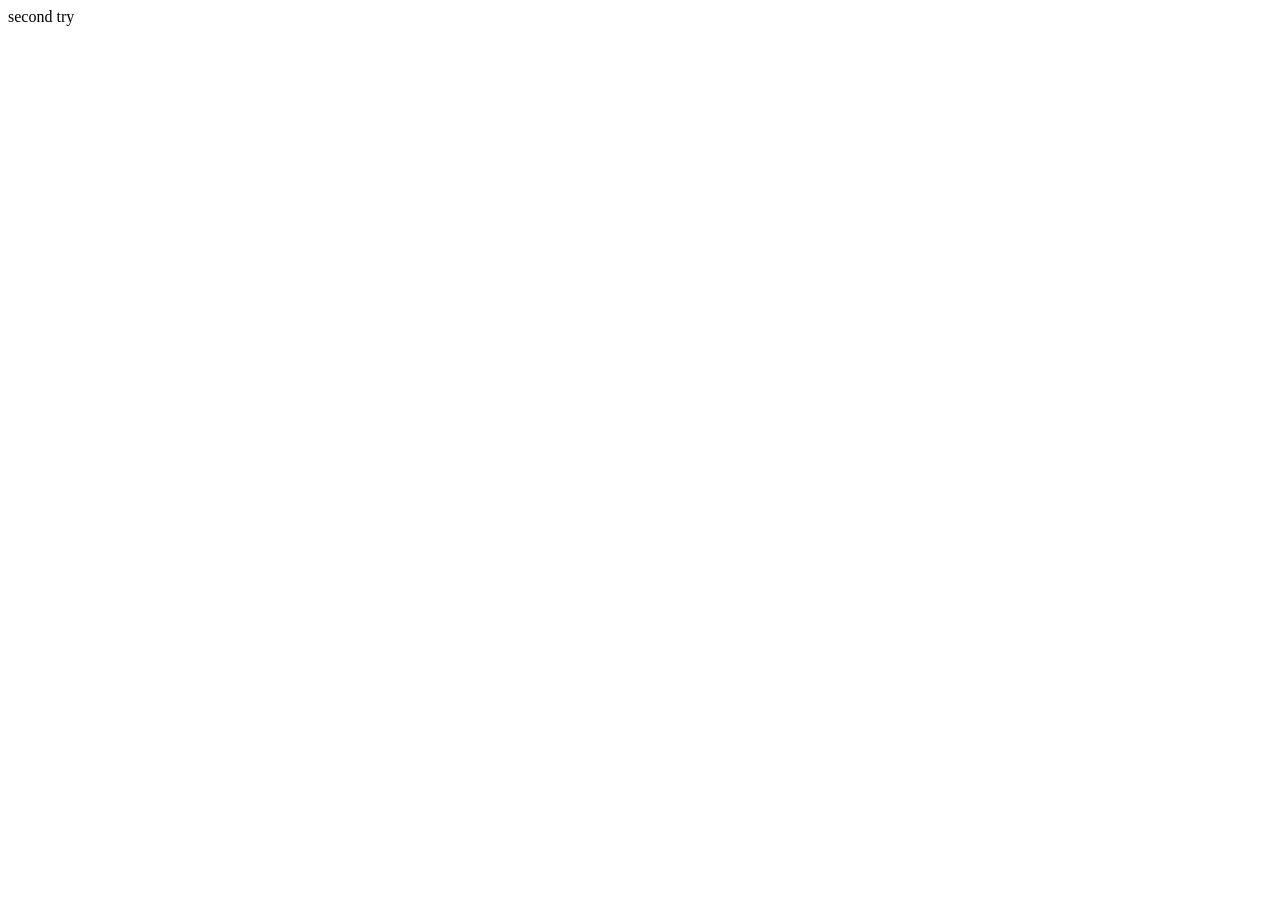
==== index.html @ b253c4c1 "upload try" ====
<!DOCTYPE html>
<html lang="en">
<head>
    <meta charset="UTF-8">
    <meta name="viewport" content="width=device-width, initial-scale=1.0">
    <title>My Simple Website</title>
</head>
<body>
    second try
</body>
</html>
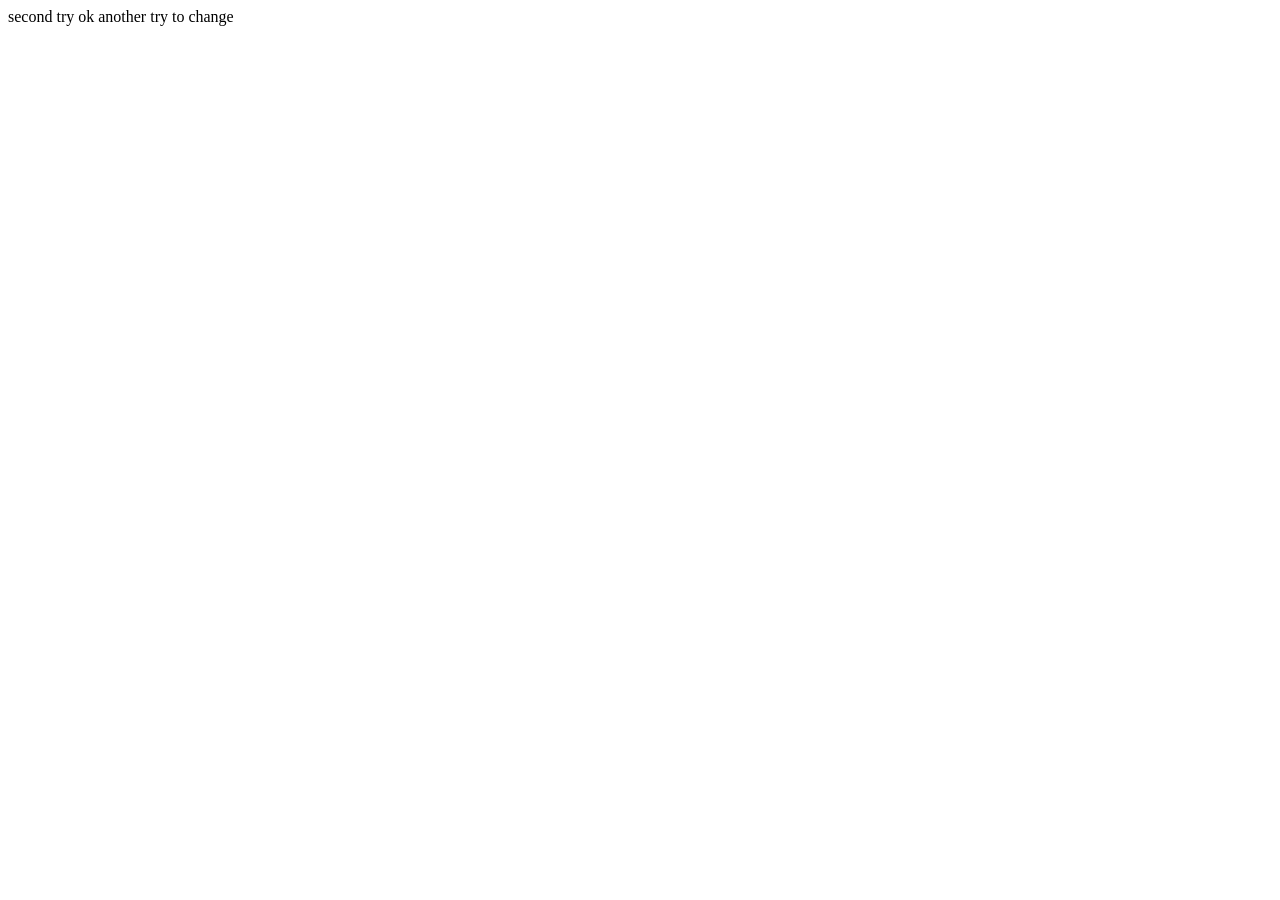
==== commit 19aee9c5: "site update" ====
--- a/index.html
+++ b/index.html
@@ -7,5 +7,7 @@
 </head>
 <body>
     second try
+
+    ok another try to change 
 </body>
 </html>
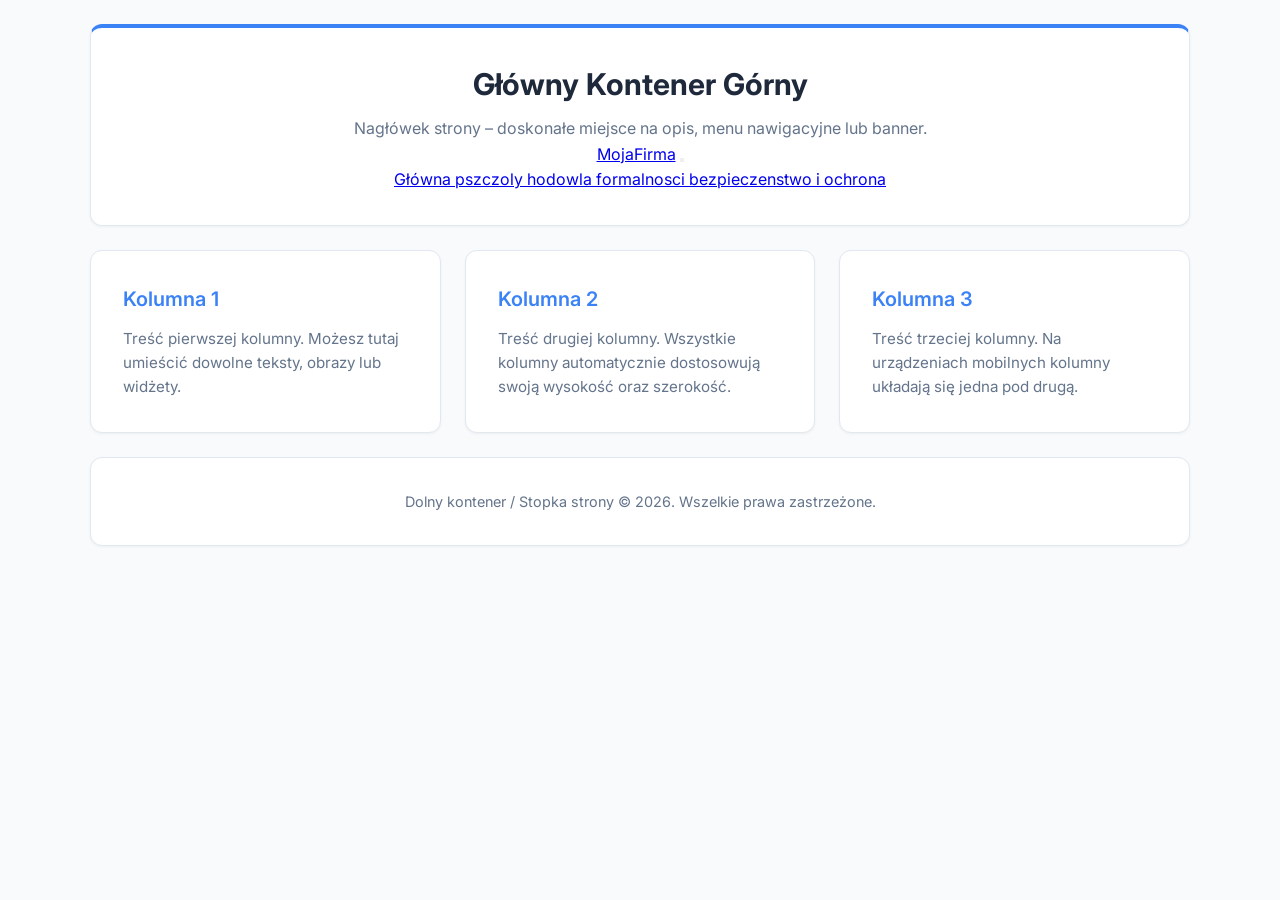
==== commit 9fc03802: "site changes" ====
--- a/index.html
+++ b/index.html
@@ -1,13 +1,68 @@
 <!DOCTYPE html>
-<html lang="en">
+<html lang="pl">
 <head>
     <meta charset="UTF-8">
     <meta name="viewport" content="width=device-width, initial-scale=1.0">
-    <title>My Simple Website</title>
+    <title>Strona z Kontenerami</title>
+    
+    <!-- Google Font - Inter -->
+    <link rel="preconnect" href="https://fonts.googleapis.com">
+    <link rel="preconnect" href="https://fonts.gstatic.com" crossorigin>
+    <link rel="stylesheet" href="style.css">
+    <link href="https://fonts.googleapis.com/css2?family=Inter:wght@300;400;600;700&display=swap" rel="stylesheet">
+
+   
 </head>
 <body>
-    second try
 
-    ok another try to change 
+    <div class="wrapper">
+        
+        <!-- 1. Górny kontener -->
+        <header class="card header-container">
+            <h1>Główny Kontener Górny</h1>
+            <p>Nagłówek strony – doskonałe miejsce na opis, menu nawigacyjne lub banner.</p>
+            <a href="index.html" class="logo">MojaFirma</a>
+            
+            <button class="hamburger" id="hamburger" aria-label="Otwórz menu">
+                <span class="bar"></span>
+                <span class="bar"></span>
+                <span class="bar"></span>
+            </button>
+
+            <p id="nav-menu">
+                <a href="index.html" class="nav-link active"> Główna </a>
+                <a href="site1.html" class="nav-link"> pszczoly </a>
+                <a href="site2.html" class="nav-link"> hodowla </a>
+                <a href="site3.html" class="nav-link"> formalnosci </a>
+                <a href="site4.html" class="nav-link"> bezpieczenstwo i ochrona </a>
+            </p>
+        </header>
+        
+
+        <!-- 2. Sekcja z trzema kolumnami -->
+        <main class="columns-container">
+            <section class="card column">
+                <h2>Kolumna 1</h2>
+                <p>Treść pierwszej kolumny. Możesz tutaj umieścić dowolne teksty, obrazy lub widżety.</p>
+            </section>
+
+            <section class="card column">
+                <h2>Kolumna 2</h2>
+                <p>Treść drugiej kolumny. Wszystkie kolumny automatycznie dostosowują swoją wysokość oraz szerokość.</p>
+            </section>
+
+            <section class="card column">
+                <h2>Kolumna 3</h2>
+                <p>Treść trzeciej kolumny. Na urządzeniach mobilnych kolumny układają się jedna pod drugą.</p>
+            </section>
+        </main>
+
+        <!-- 3. Dolny kontener -->
+        <footer class="card footer-container">
+            <p>Dolny kontener / Stopka strony &copy; 2026. Wszelkie prawa zastrzeżone.</p>
+        </footer>
+
+    </div>
+
 </body>
 </html>
--- a/style.css
+++ b/style.css
@@ -0,0 +1,125 @@
+        /* CSS Reset i zmienne */
+        :root {
+            --bg-color: #f8fafc;
+            --card-bg: #ffffff;
+            --text-primary: #1e293b;
+            --text-secondary: #64748b;
+            --accent-color: #3b82f6;
+            --border-color: #e2e8f0;
+            --shadow-sm: 0 1px 3px rgba(0,0,0,0.05);
+            --shadow-md: 0 4px 6px -1px rgba(0,0,0,0.05), 0 2px 4px -1px rgba(0,0,0,0.03);
+            --shadow-hover: 0 10px 15px -3px rgba(0,0,0,0.08), 0 4px 6px -2px rgba(0,0,0,0.04);
+            --radius: 12px;
+        }
+
+        * {
+            box-sizing: border-box;
+            margin: 0;
+            padding: 0;
+        }
+
+        body {
+            font-family: 'Inter', sans-serif;
+            background-color: var(--bg-color);
+            color: var(--text-primary);
+            line-height: 1.6;
+            min-height: 100vh;
+            display: flex;
+            flex-direction: column;
+            padding: 24px;
+        }
+
+        /* Główny kontener strony */
+        .wrapper {
+            max-width: 1100px;
+            width: 100%;
+            margin: 0 auto;
+            display: flex;
+            flex-direction: column;
+            gap: 24px;
+            flex-grow: 1;
+        }
+
+        /* Ogólne style kontenerów/kart */
+        .card {
+            background-color: var(--card-bg);
+            border: 1px solid var(--border-color);
+            border-radius: var(--radius);
+            padding: 32px;
+            box-shadow: var(--shadow-sm);
+            transition: transform 0.2s ease, box-shadow 0.2s ease;
+        }
+
+        .card:hover {
+            box-shadow: var(--shadow-md);
+        }
+
+        /* 1. Górny kontener (Nagłówek) */
+        .header-container {
+            text-align: center;
+            border-top: 4px solid var(--accent-color);
+        }
+
+        .header-container h1 {
+            font-size: 1.875rem;
+            font-weight: 700;
+            margin-bottom: 8px;
+            color: var(--text-primary);
+        }
+
+        .header-container p {
+            color: var(--text-secondary);
+            font-size: 1rem;
+        }
+
+        /* 2. Środkowa sekcja z 3 kolumnami */
+        .columns-container {
+            display: grid;
+            grid-template-columns: repeat(3, 1fr);
+            gap: 24px;
+        }
+
+        .column {
+            display: flex;
+            flex-direction: column;
+            justify-content: flex-start;
+        }
+
+        .column:hover {
+            transform: translateY(-2px);
+            box-shadow: var(--shadow-hover);
+        }
+
+        .column h2 {
+            font-size: 1.25rem;
+            font-weight: 600;
+            margin-bottom: 12px;
+            color: var(--accent-color);
+        }
+
+        .column p {
+            color: var(--text-secondary);
+            font-size: 0.95rem;
+        }
+
+        /* 3. Dolny kontener (Stopka/Podsumowanie) */
+        .footer-container {
+            text-align: center;
+            background-color: #ffffff;
+            color: var(--text-secondary);
+            font-size: 0.9rem;
+        }
+
+        @media (max-width: 768px) {
+            body {
+                padding: 16px;
+            }
+
+            .columns-container {
+                grid-template-columns: 1fr; /* Przejście na 1 kolumnę na mniejszych ekranach */
+            }
+
+            .card {
+                padding: 24px;
+            }
+        }
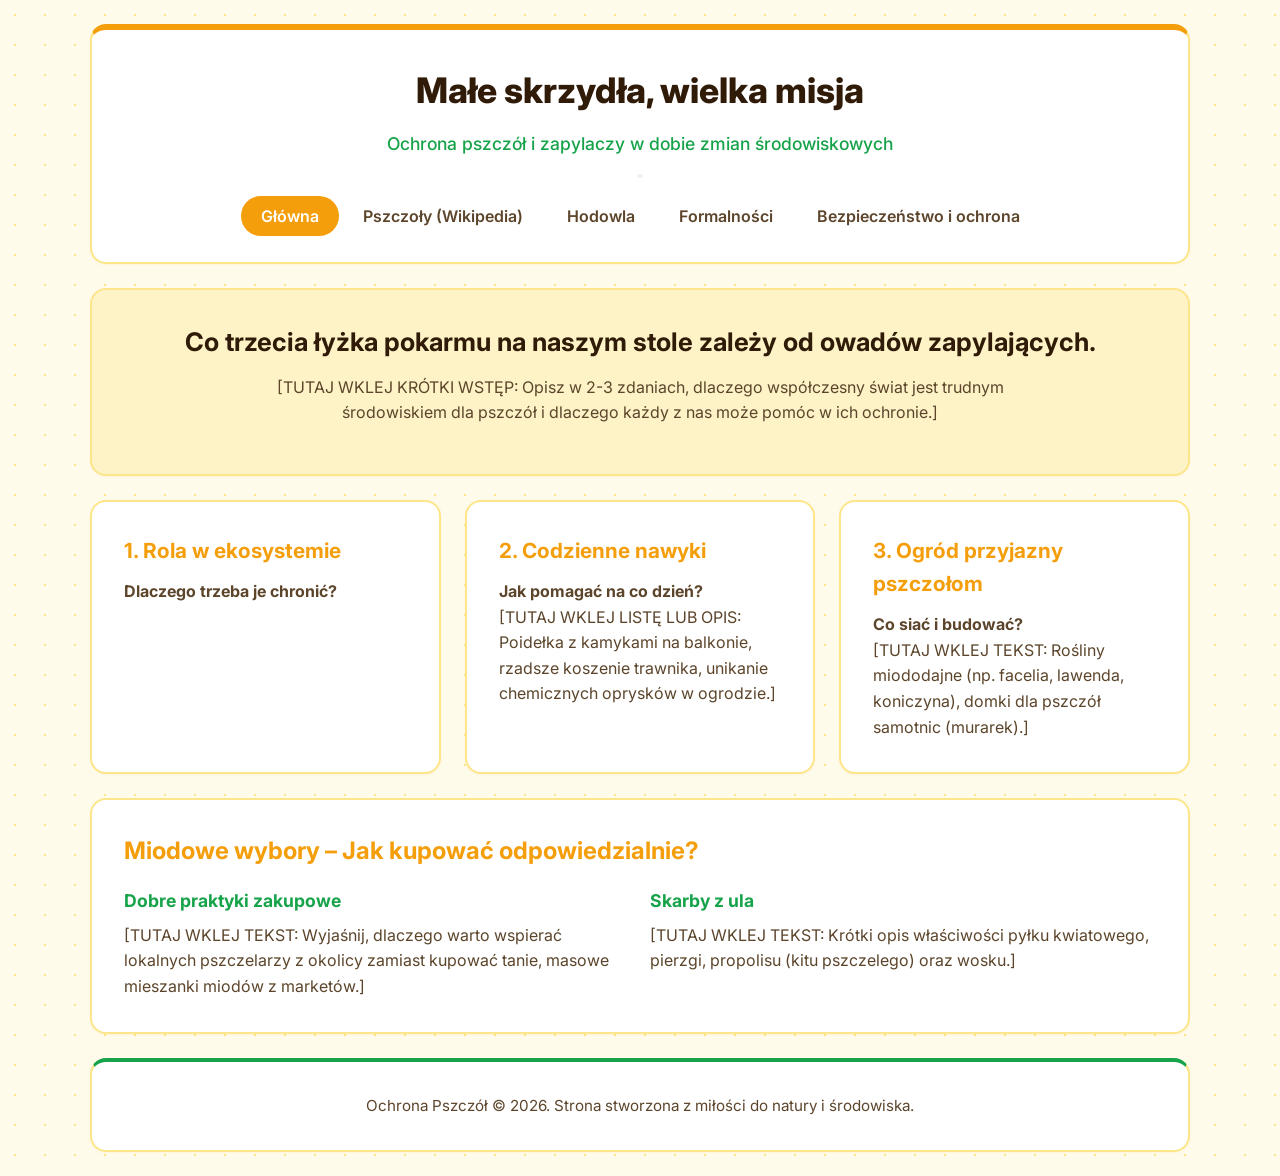
==== commit 9a1a5847: "new version" ====
--- a/index.html
+++ b/index.html
@@ -3,25 +3,23 @@
 <head>
     <meta charset="UTF-8">
     <meta name="viewport" content="width=device-width, initial-scale=1.0">
-    <title>Strona z Kontenerami</title>
+    <title>Ochrona Pszczół – Małe skrzydła, wielka misja</title>
     
     <!-- Google Font - Inter -->
     <link rel="preconnect" href="https://fonts.googleapis.com">
     <link rel="preconnect" href="https://fonts.gstatic.com" crossorigin>
+    <link href="https://fonts.googleapis.com/css2?family=Inter:wght@300;400;600;700;800&display=swap" rel="stylesheet">
+    
+    <!-- Plik ze stylami CSS -->
     <link rel="stylesheet" href="style.css">
-    <link href="https://fonts.googleapis.com/css2?family=Inter:wght@300;400;600;700&display=swap" rel="stylesheet">
-
-   
 </head>
 <body>
 
     <div class="wrapper">
         
-        <!-- 1. Górny kontener -->
         <header class="card header-container">
-            <h1>Główny Kontener Górny</h1>
-            <p>Nagłówek strony – doskonałe miejsce na opis, menu nawigacyjne lub banner.</p>
-            <a href="index.html" class="logo">MojaFirma</a>
+            <h1>Małe skrzydła, wielka misja</h1>
+            <p>Ochrona pszczół i zapylaczy w dobie zmian środowiskowych</p>
             
             <button class="hamburger" id="hamburger" aria-label="Otwórz menu">
                 <span class="bar"></span>
@@ -29,37 +27,80 @@
                 <span class="bar"></span>
             </button>
 
-            <p id="nav-menu">
-                <a href="index.html" class="nav-link active"> Główna </a>
-                <a href="site1.html" class="nav-link"> pszczoly </a>
-                <a href="site2.html" class="nav-link"> hodowla </a>
-                <a href="site3.html" class="nav-link"> formalnosci </a>
-                <a href="site4.html" class="nav-link"> bezpieczenstwo i ochrona </a>
+            <nav id="nav-menu" style="margin-top: 20px;">
+                <a href="index.html" class="nav-link active">Główna</a>
+                <a href="site1.html" class="nav-link">Pszczoły (Wikipedia)</a>
+                <a href="site2.html" class="nav-link">Hodowla</a>
+                <a href="site3.html" class="nav-link">Formalności</a>
+                <a href="site4.html" class="nav-link">Bezpieczeństwo i ochrona</a>
+            </nav>
+        </header>
+
+        
+        <section class="card" style="text-align: center; background-color: #fef3c7;">
+            <h2 style="font-size: 1.6rem; color: var(--text-primary); margin-bottom: 12px;">
+                Co trzecia łyżka pokarmu na naszym stole zależy od owadów zapylających.
+            </h2>
+            <p style="color: var(--text-secondary); max-width: 800px; margin: 0 auto 16px auto;">
+                [TUTAJ WKLEJ KRÓTKI WSTĘP: Opisz w 2-3 zdaniach, dlaczego współczesny świat jest trudnym środowiskiem dla pszczół i dlaczego każdy z nas może pomóc w ich ochronie.]
             </p>
-        </header>
-        
+        </section>
 
-        <!-- 2. Sekcja z trzema kolumnami -->
+
         <main class="columns-container">
+            
             <section class="card column">
-                <h2>Kolumna 1</h2>
-                <p>Treść pierwszej kolumny. Możesz tutaj umieścić dowolne teksty, obrazy lub widżety.</p>
+                <h2>1. Rola w ekosystemie</h2>
+                <p>
+                    <strong>Dlaczego trzeba je chronić?</strong><br>
+                </p>
             </section>
 
             <section class="card column">
-                <h2>Kolumna 2</h2>
-                <p>Treść drugiej kolumny. Wszystkie kolumny automatycznie dostosowują swoją wysokość oraz szerokość.</p>
+                <h2>2. Codzienne nawyki</h2>
+                <p>
+                    <strong>Jak pomagać na co dzień?</strong><br>
+                    [TUTAJ WKLEJ LISTĘ LUB OPIS: Poidełka z kamykami na balkonie, rzadsze koszenie trawnika, unikanie chemicznych oprysków w ogrodzie.]
+                </p>
             </section>
 
             <section class="card column">
-                <h2>Kolumna 3</h2>
-                <p>Treść trzeciej kolumny. Na urządzeniach mobilnych kolumny układają się jedna pod drugą.</p>
+                <h2>3. Ogród przyjazny pszczołom</h2>
+                <p>
+                    <strong>Co siać i budować?</strong><br>
+                    [TUTAJ WKLEJ TEKST: Rośliny miododajne (np. facelia, lawenda, koniczyna), domki dla pszczół samotnic (murarek).]
+                </p>
             </section>
+
         </main>
 
-        <!-- 3. Dolny kontener -->
+
+        <section class="card">
+            <h2 style="color: var(--accent-color); font-size: 1.5rem; margin-bottom: 12px;">
+                Miodowe wybory – Jak kupować odpowiedzialnie?
+            </h2>
+            <div style="display: grid; grid-template-columns: repeat(auto-fit, minmax(280px, 1fr)); gap: 20px; margin-top: 16px;">
+                
+                <div>
+                    <h3 style="color: var(--accent-eco); font-size: 1.1rem; margin-bottom: 8px;">Dobre praktyki zakupowe</h3>
+                    <p style="color: var(--text-secondary);">
+                        [TUTAJ WKLEJ TEKST: Wyjaśnij, dlaczego warto wspierać lokalnych pszczelarzy z okolicy zamiast kupować tanie, masowe mieszanki miodów z marketów.]
+                    </p>
+                </div>
+
+                <div>
+                    <h3 style="color: var(--accent-eco); font-size: 1.1rem; margin-bottom: 8px;">Skarby z ula</h3>
+                    <p style="color: var(--text-secondary);">
+                        [TUTAJ WKLEJ TEKST: Krótki opis właściwości pyłku kwiatowego, pierzgi, propolisu (kitu pszczelego) oraz wosku.]
+                    </p>
+                </div>
+
+            </div>
+        </section>
+
+
         <footer class="card footer-container">
-            <p>Dolny kontener / Stopka strony &copy; 2026. Wszelkie prawa zastrzeżone.</p>
+            <p>Ochrona Pszczół &copy; 2026. Strona stworzona z miłości do natury i środowiska.</p>
         </footer>
 
     </div>
--- a/style.css
+++ b/style.css
@@ -1,125 +1,161 @@
-        /* CSS Reset i zmienne */
-        :root {
-            --bg-color: #f8fafc;
-            --card-bg: #ffffff;
-            --text-primary: #1e293b;
-            --text-secondary: #64748b;
-            --accent-color: #3b82f6;
-            --border-color: #e2e8f0;
-            --shadow-sm: 0 1px 3px rgba(0,0,0,0.05);
-            --shadow-md: 0 4px 6px -1px rgba(0,0,0,0.05), 0 2px 4px -1px rgba(0,0,0,0.03);
-            --shadow-hover: 0 10px 15px -3px rgba(0,0,0,0.08), 0 4px 6px -2px rgba(0,0,0,0.04);
-            --radius: 12px;
-        }
+/* CSS Reset i zmienne - Motyw Pszczoły i Ekologia */
+:root {
+    /* Kolory tła i kart */
+    --bg-color: #fffbeb;
+    --card-bg: #ffffff;
+    
+    /* Typografia */
+    --text-primary: #301b08; 
+    --text-secondary: #5c452b; 
+    
+    /* Kolory akcentujące */
+    --accent-color: #f59e0b; 
+    --accent-eco: #16a34a; 
+    --border-color: #fde68a; 
+    
+    /* Cienie */
+    --shadow-sm: 0 1px 3px rgba(245, 158, 11, 0.08);
+    --shadow-md: 0 4px 6px -1px rgba(245, 158, 11, 0.12), 0 2px 4px -1px rgba(0, 0, 0, 0.04);
+    --shadow-hover: 0 12px 20px -3px rgba(245, 158, 11, 0.2), 0 4px 6px -2px rgba(0, 0, 0, 0.05);
+    
+    /* Zaokrąglenia */
+    --radius: 16px; 
+}
 
-        * {
-            box-sizing: border-box;
-            margin: 0;
-            padding: 0;
-        }
+* {
+    box-sizing: border-box;
+    margin: 0;
+    padding: 0;
+}
 
-        body {
-            font-family: 'Inter', sans-serif;
-            background-color: var(--bg-color);
-            color: var(--text-primary);
-            line-height: 1.6;
-            min-height: 100vh;
-            display: flex;
-            flex-direction: column;
-            padding: 24px;
-        }
+body {
+    font-family: 'Inter', 'Segoe UI', sans-serif;
+    background-color: var(--bg-color);
+    color: var(--text-primary);
+    line-height: 1.6;
+    min-height: 100vh;
+    display: flex;
+    flex-direction: column;
+    padding: 24px;
+    background-image: radial-gradient(var(--border-color) 1px, transparent 1px);
+    background-size: 30px 30px;
+}
 
-        /* Główny kontener strony */
-        .wrapper {
-            max-width: 1100px;
-            width: 100%;
-            margin: 0 auto;
-            display: flex;
-            flex-direction: column;
-            gap: 24px;
-            flex-grow: 1;
-        }
+/* Główny kontener strony */
+.wrapper {
+    max-width: 1100px;
+    width: 100%;
+    margin: 0 auto;
+    display: flex;
+    flex-direction: column;
+    gap: 24px;
+    flex-grow: 1;
+}
 
-        /* Ogólne style kontenerów/kart */
-        .card {
-            background-color: var(--card-bg);
-            border: 1px solid var(--border-color);
-            border-radius: var(--radius);
-            padding: 32px;
-            box-shadow: var(--shadow-sm);
-            transition: transform 0.2s ease, box-shadow 0.2s ease;
-        }
+/* Ogólne style kontenerów/kart */
+.card {
+    background-color: var(--card-bg);
+    border: 2px solid var(--border-color);
+    border-radius: var(--radius);
+    padding: 32px;
+    box-shadow: var(--shadow-sm);
+    transition: transform 0.3s ease, box-shadow 0.3s ease, border-color 0.3s ease;
+}
 
-        .card:hover {
-            box-shadow: var(--shadow-md);
-        }
+.card:hover {
+    box-shadow: var(--shadow-hover);
+    border-color: var(--accent-color);
+}
 
-        /* 1. Górny kontener (Nagłówek) */
-        .header-container {
-            text-align: center;
-            border-top: 4px solid var(--accent-color);
-        }
+/* 1. Górny kontener (Nagłówek) */
+.header-container {
+    text-align: center;
+    border-top: 6px solid var(--accent-color);
+    border-bottom: 2px solid var(--border-color);
+}
 
-        .header-container h1 {
-            font-size: 1.875rem;
-            font-weight: 700;
-            margin-bottom: 8px;
-            color: var(--text-primary);
-        }
+.header-container h1 {
+    font-size: 2.2rem;
+    font-weight: 800;
+    margin-bottom: 12px;
+    color: var(--text-primary);
+}
 
-        .header-container p {
-            color: var(--text-secondary);
-            font-size: 1rem;
-        }
 
-        /* 2. Środkowa sekcja z 3 kolumnami */
-        .columns-container {
-            display: grid;
-            grid-template-columns: repeat(3, 1fr);
-            gap: 24px;
-        }
+.header-container p {
+    color: var(--accent-eco); 
+    font-size: 1.1rem;
+    font-weight: 500;
+}
 
-        .column {
-            display: flex;
-            flex-direction: column;
-            justify-content: flex-start;
-        }
+/* 2. Środkowa sekcja z 3 kolumnami */
+.columns-container {
+    display: grid;
+    grid-template-columns: repeat(3, 1fr);
+    gap: 24px;
+}
 
-        .column:hover {
-            transform: translateY(-2px);
-            box-shadow: var(--shadow-hover);
-        }
+.column {
+    display: flex;
+    flex-direction: column;
+    justify-content: flex-start;
+}
 
-        .column h2 {
-            font-size: 1.25rem;
-            font-weight: 600;
-            margin-bottom: 12px;
-            color: var(--accent-color);
-        }
+.column:hover {
+    transform: translateY(-4px);
+}
 
-        .column p {
-            color: var(--text-secondary);
-            font-size: 0.95rem;
-        }
+.column h2 {
+    font-size: 1.3rem;
+    font-weight: 700;
+    margin-bottom: 12px;
+    color: var(--accent-color); 
+}
 
-        /* 3. Dolny kontener (Stopka/Podsumowanie) */
-        .footer-container {
-            text-align: center;
-            background-color: #ffffff;
-            color: var(--text-secondary);
-            font-size: 0.9rem;
-        }
+.column p {
+    color: var(--text-secondary);
+    font-size: 1rem;
+}
 
-        @media (max-width: 768px) {
-            body {
-                padding: 16px;
-            }
+/* 3. Dolny kontener (Stopka/Podsumowanie) */
+.footer-container {
+    text-align: center;
+    background-color: var(--card-bg);
+    color: var(--text-secondary);
+    font-size: 0.95rem;
+    border-top: 4px solid var(--accent-eco);
+}
 
-            .columns-container {
-                grid-template-columns: 1fr; /* Przejście na 1 kolumnę na mniejszych ekranach */
-            }
+/* Nawigacja */
+.nav-link {
+    padding: 10px 20px;
+    color: var(--text-secondary);
+    text-decoration: none;
+    font-weight: 600;
+    border-radius: 20px; 
+    transition: background-color 0.2s, color 0.2s;
+}
 
-            .card {
-                padding: 24px;
-            }
-        }
+.nav-link:hover {
+    background-color: var(--border-color);
+    color: var(--text-primary);
+}
+
+.nav-link.active {
+    background-color: var(--accent-color);
+    color: #ffffff; 
+}
+
+@media (max-width: 768px) {
+    body {
+        padding: 16px;
+    }
+
+    .columns-container {
+        grid-template-columns: 1fr;
+    }
+
+    .card {
+        padding: 24px;
+    }
+}
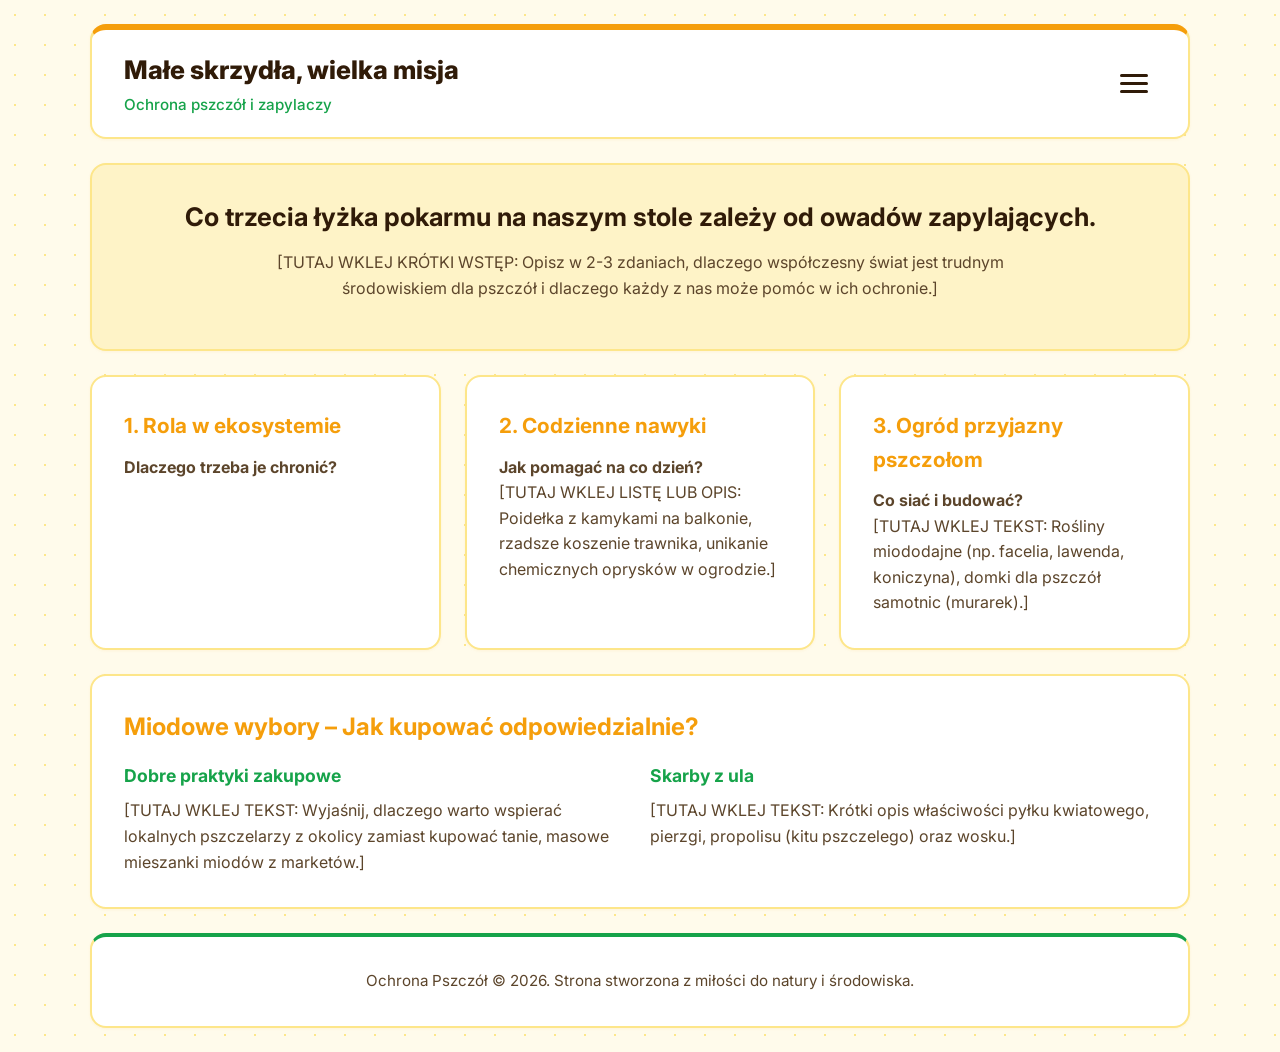
==== commit 9d5d7a98: "another changes" ====
--- a/index.html
+++ b/index.html
@@ -16,7 +16,7 @@
 <body>
 
     <div class="wrapper">
-        
+        <!--
         <header class="card header-container">
             <h1>Małe skrzydła, wielka misja</h1>
             <p>Ochrona pszczół i zapylaczy w dobie zmian środowiskowych</p>
@@ -34,8 +34,34 @@
                 <a href="site3.html" class="nav-link">Formalności</a>
                 <a href="site4.html" class="nav-link">Bezpieczeństwo i ochrona</a>
             </nav>
+        </header> 
+    -->
+        <header class="card header-container">
+            <!-- Tytuł i podtytuł w jednej linii z przyciskiem -->
+            <div class="header-title-group">
+                <h1>Małe skrzydła, wielka misja</h1>
+                <p>Ochrona pszczół i zapylaczy</p>
+            </div>
+            
+            <!-- Przycisk z trzema kreskami -->
+            <button class="hamburger" id="hamburger" aria-label="Otwórz menu">
+                <span class="bar"></span>
+                <span class="bar"></span>
+                <span class="bar"></span>
+            </button>
+
+            <!-- Wysuwany panel nawigacyjny -->
+            <nav class="nav-menu" id="nav-menu">
+                <a href="index.html" class="nav-link active">Główna</a>
+                <a href="site1.html" class="nav-link">Pszczoły (Wikipedia)</a>
+                <a href="site2.html" class="nav-link">Hodowla</a>
+                <a href="site3.html" class="nav-link">Formalności</a>
+                <a href="site4.html" class="nav-link">Bezpieczeństwo i ochrona</a>
+            </nav>
         </header>
 
+        <!-- Tło przyciemniające strone po otwarciu (wklej tuż pod <header>) -->
+        <div class="menu-overlay" id="menu-overlay"></div>
         
         <section class="card" style="text-align: center; background-color: #fef3c7;">
             <h2 style="font-size: 1.6rem; color: var(--text-primary); margin-bottom: 12px;">
@@ -105,5 +131,23 @@
 
     </div>
 
+<script>
+    const hamburger = document.getElementById('hamburger');
+    const navMenu = document.getElementById('nav-menu');
+    const overlay = document.getElementById('menu-overlay');
+
+    function toggleMenu() {
+        hamburger.classList.toggle('open');
+        navMenu.classList.toggle('open');
+        overlay.classList.toggle('open');
+    }
+
+    // Otwieranie / zamykanie po kliknięciu w hamburgera
+    hamburger.addEventListener('click', toggleMenu);
+
+    // Zamykanie menu po kliknięciu poza nim (na przyciemnione tło)
+    overlay.addEventListener('click', toggleMenu);
+</script>
+
 </body>
 </html>
--- a/style.css
+++ b/style.css
@@ -158,4 +158,113 @@
     .card {
         padding: 24px;
     }
+}
+
+
+/* --- USTAWIENIA NAGŁÓWKA W JEDNEJ LINII --- */
+.header-container {
+    display: flex;
+    justify-content: space-between;
+    align-items: center;
+    position: relative;
+    padding: 20px 32px;
+}
+
+.header-title-group {
+    text-align: left;
+}
+
+.header-container h1 {
+    font-size: 1.6rem;
+    font-weight: 800;
+    margin-bottom: 2px;
+    color: var(--text-primary);
+}
+
+.header-container p {
+    color: var(--accent-eco); 
+    font-size: 0.95rem;
+    font-weight: 500;
+}
+
+/* --- PRZYCISK HAMBURGER (3 KRESKI) --- */
+.hamburger {
+    background: transparent;
+    border: none;
+    cursor: pointer;
+    display: flex;
+    flex-direction: column;
+    gap: 5px;
+    padding: 8px;
+    z-index: 1001; /* Zawsze nad wysuwanym menu */
+}
+
+.bar {
+    width: 28px;
+    height: 3px;
+    background-color: var(--text-primary);
+    border-radius: 2px;
+    transition: all 0.3s ease-in-out;
+}
+
+/* Animacja przekształcenia 3 kresek w iks "X" po otwarciu */
+.hamburger.open .bar:nth-child(1) {
+    transform: translateY(8px) rotate(45deg);
+    background-color: var(--text-primary);
+}
+.hamburger.open .bar:nth-child(2) {
+    opacity: 0;
+}
+.hamburger.open .bar:nth-child(3) {
+    transform: translateY(-8px) rotate(-45deg);
+    background-color: var(--text-primary);
+}
+
+/* --- WYSUWANA NAWIGACJA Z PRAWEJ STRONY --- */
+.nav-menu {
+    position: fixed;
+    top: 0;
+    right: -300px; /* Domyślnie ukryta poza ekranem */
+    width: 280px;
+    height: 100vh;
+    background-color: var(--card-bg);
+    border-left: 3px solid var(--accent-color);
+    box-shadow: -5px 0 15px rgba(0, 0, 0, 0.1);
+    display: flex;
+    flex-direction: column;
+    padding: 80px 24px 24px 24px;
+    gap: 12px;
+    transition: right 0.3s ease-in-out;
+    z-index: 1000;
+}
+
+/* Klasa aktywowana przez JavaScript */
+.nav-menu.open {
+    right: 0; /* Wysuwa panel na ekran */
+}
+
+/* Style linków wewnątrz wysuwanego panelu */
+.nav-menu .nav-link {
+    display: block;
+    text-align: left;
+    width: 100%;
+}
+
+/* Przyciemnienie tła po otwarciu menu */
+.menu-overlay {
+    position: fixed;
+    top: 0;
+    left: 0;
+    width: 100vw;
+    height: 100vh;
+    background: rgba(0, 0, 0, 0.3);
+    opacity: 0;
+    pointer-events: none;
+    transition: opacity 0.3s ease;
+    z-index: 999;
+}
+
+.menu-overlay.open {
+    opacity: 1;
+    pointer-events: auto;
 }
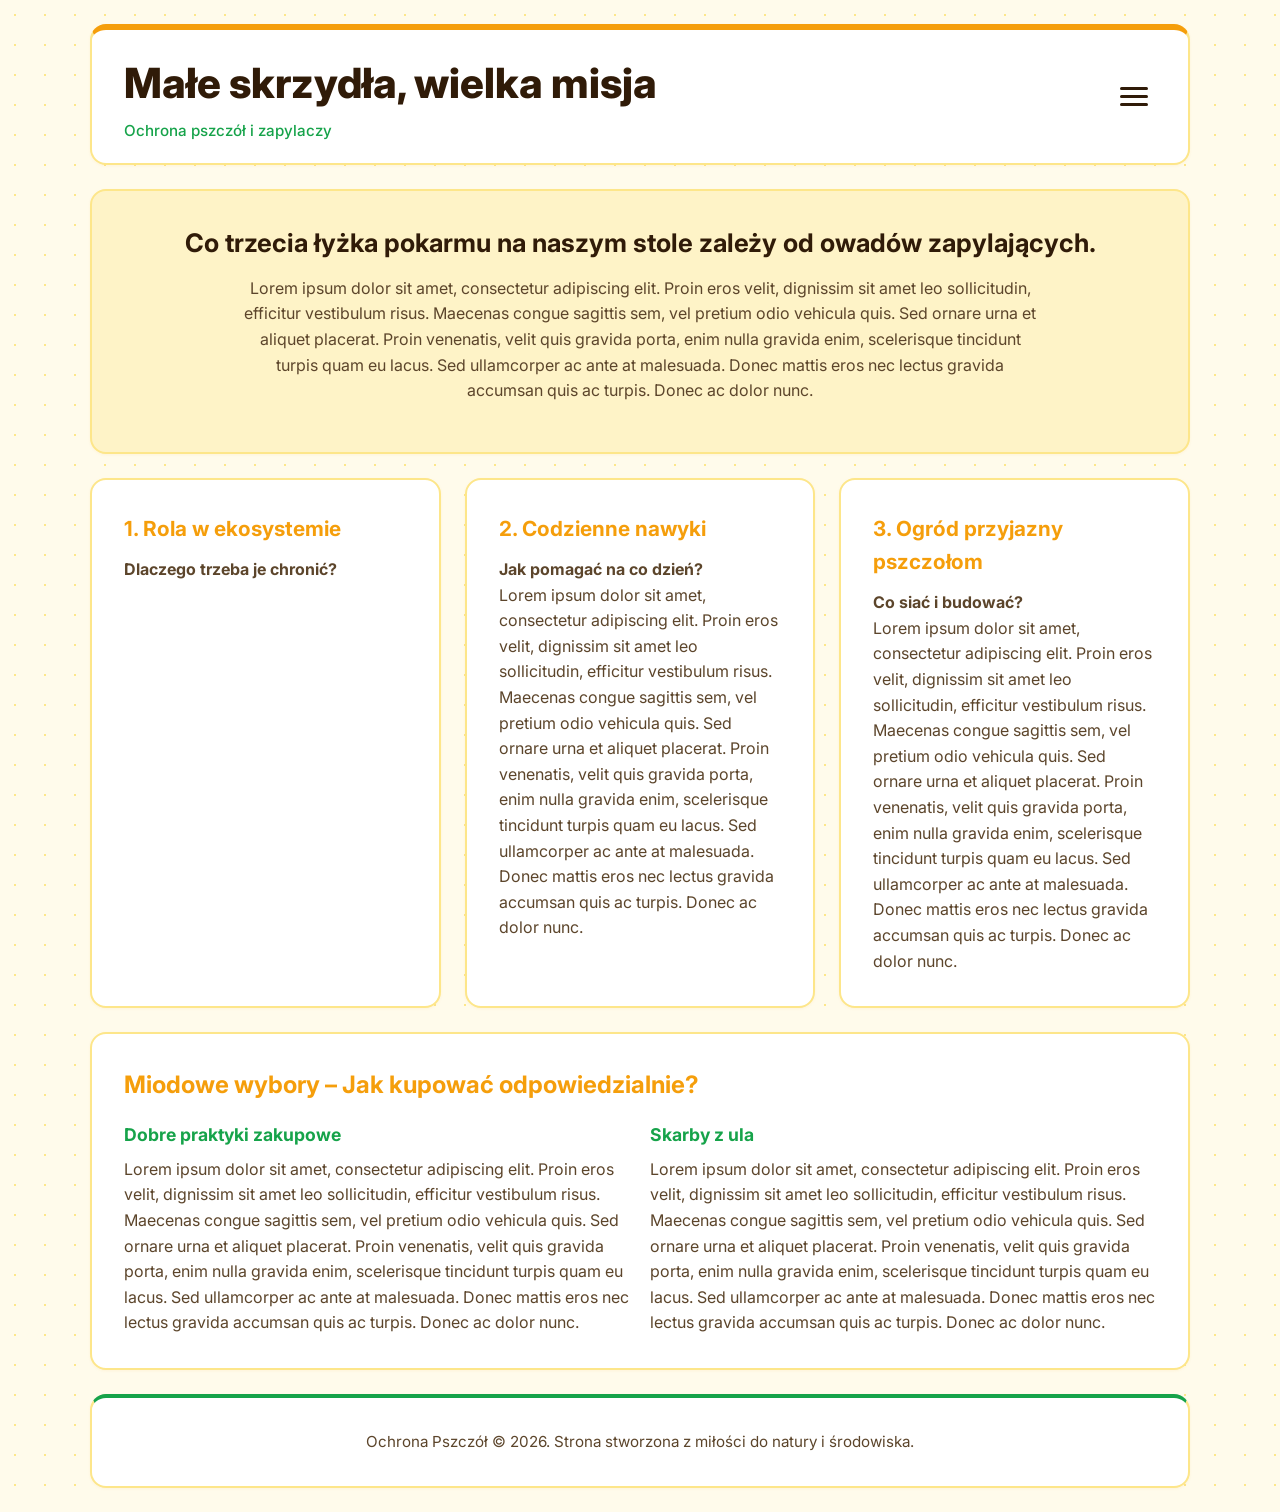
==== commit 4e282d32: "next changes" ====
--- a/index.html
+++ b/index.html
@@ -68,7 +68,9 @@
                 Co trzecia łyżka pokarmu na naszym stole zależy od owadów zapylających.
             </h2>
             <p style="color: var(--text-secondary); max-width: 800px; margin: 0 auto 16px auto;">
-                [TUTAJ WKLEJ KRÓTKI WSTĘP: Opisz w 2-3 zdaniach, dlaczego współczesny świat jest trudnym środowiskiem dla pszczół i dlaczego każdy z nas może pomóc w ich ochronie.]
+                Lorem ipsum dolor sit amet, consectetur adipiscing elit. Proin eros velit, dignissim sit amet leo sollicitudin, efficitur vestibulum risus. Maecenas congue sagittis sem, vel pretium odio vehicula quis. Sed ornare urna et aliquet placerat. Proin venenatis, velit quis gravida porta, enim nulla gravida enim, scelerisque tincidunt turpis quam eu lacus. Sed ullamcorper ac ante at malesuada. Donec mattis eros nec lectus gravida accumsan quis ac turpis. Donec ac dolor nunc.
+
+
             </p>
         </section>
 
@@ -86,7 +88,7 @@
                 <h2>2. Codzienne nawyki</h2>
                 <p>
                     <strong>Jak pomagać na co dzień?</strong><br>
-                    [TUTAJ WKLEJ LISTĘ LUB OPIS: Poidełka z kamykami na balkonie, rzadsze koszenie trawnika, unikanie chemicznych oprysków w ogrodzie.]
+                    Lorem ipsum dolor sit amet, consectetur adipiscing elit. Proin eros velit, dignissim sit amet leo sollicitudin, efficitur vestibulum risus. Maecenas congue sagittis sem, vel pretium odio vehicula quis. Sed ornare urna et aliquet placerat. Proin venenatis, velit quis gravida porta, enim nulla gravida enim, scelerisque tincidunt turpis quam eu lacus. Sed ullamcorper ac ante at malesuada. Donec mattis eros nec lectus gravida accumsan quis ac turpis. Donec ac dolor nunc.
                 </p>
             </section>
 
@@ -94,7 +96,7 @@
                 <h2>3. Ogród przyjazny pszczołom</h2>
                 <p>
                     <strong>Co siać i budować?</strong><br>
-                    [TUTAJ WKLEJ TEKST: Rośliny miododajne (np. facelia, lawenda, koniczyna), domki dla pszczół samotnic (murarek).]
+                    Lorem ipsum dolor sit amet, consectetur adipiscing elit. Proin eros velit, dignissim sit amet leo sollicitudin, efficitur vestibulum risus. Maecenas congue sagittis sem, vel pretium odio vehicula quis. Sed ornare urna et aliquet placerat. Proin venenatis, velit quis gravida porta, enim nulla gravida enim, scelerisque tincidunt turpis quam eu lacus. Sed ullamcorper ac ante at malesuada. Donec mattis eros nec lectus gravida accumsan quis ac turpis. Donec ac dolor nunc.
                 </p>
             </section>
 
@@ -110,14 +112,14 @@
                 <div>
                     <h3 style="color: var(--accent-eco); font-size: 1.1rem; margin-bottom: 8px;">Dobre praktyki zakupowe</h3>
                     <p style="color: var(--text-secondary);">
-                        [TUTAJ WKLEJ TEKST: Wyjaśnij, dlaczego warto wspierać lokalnych pszczelarzy z okolicy zamiast kupować tanie, masowe mieszanki miodów z marketów.]
+                        Lorem ipsum dolor sit amet, consectetur adipiscing elit. Proin eros velit, dignissim sit amet leo sollicitudin, efficitur vestibulum risus. Maecenas congue sagittis sem, vel pretium odio vehicula quis. Sed ornare urna et aliquet placerat. Proin venenatis, velit quis gravida porta, enim nulla gravida enim, scelerisque tincidunt turpis quam eu lacus. Sed ullamcorper ac ante at malesuada. Donec mattis eros nec lectus gravida accumsan quis ac turpis. Donec ac dolor nunc.
                     </p>
                 </div>
 
                 <div>
                     <h3 style="color: var(--accent-eco); font-size: 1.1rem; margin-bottom: 8px;">Skarby z ula</h3>
                     <p style="color: var(--text-secondary);">
-                        [TUTAJ WKLEJ TEKST: Krótki opis właściwości pyłku kwiatowego, pierzgi, propolisu (kitu pszczelego) oraz wosku.]
+                        Lorem ipsum dolor sit amet, consectetur adipiscing elit. Proin eros velit, dignissim sit amet leo sollicitudin, efficitur vestibulum risus. Maecenas congue sagittis sem, vel pretium odio vehicula quis. Sed ornare urna et aliquet placerat. Proin venenatis, velit quis gravida porta, enim nulla gravida enim, scelerisque tincidunt turpis quam eu lacus. Sed ullamcorper ac ante at malesuada. Donec mattis eros nec lectus gravida accumsan quis ac turpis. Donec ac dolor nunc.
                     </p>
                 </div>
 
--- a/style.css
+++ b/style.css
@@ -175,7 +175,7 @@
 }
 
 .header-container h1 {
-    font-size: 1.6rem;
+    font-size: 2.6rem;
     font-weight: 800;
     margin-bottom: 2px;
     color: var(--text-primary);
